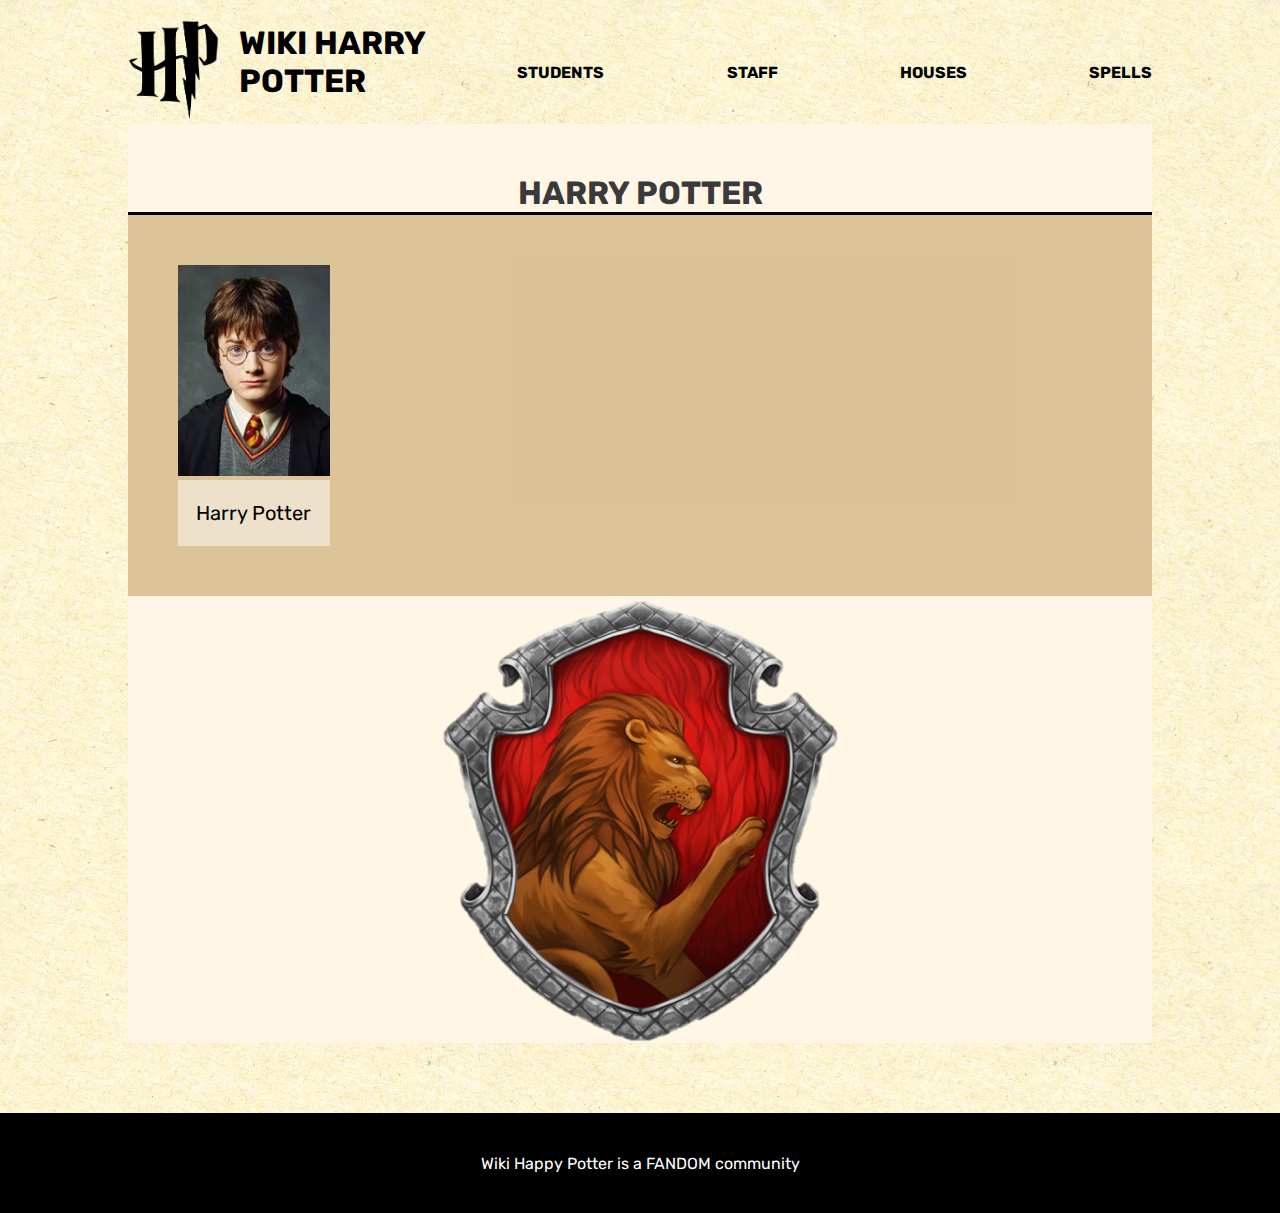
==== details.html @ 03e98438 "Partie 1.1" ====
<!DOCTYPE html>
<html lang="en">
  <head>
    <meta charset="UTF-8" />
    <meta name="viewport" content="width=device-width, initial-scale=1.0" />
    <link rel="stylesheet" href="./css/style.css" />
    <script src="./js/details.js" defer type="module"></script>
    <title>PRENOM - Harry Potter</title>
  </head>
  <body class="page_perso">
    <header class="header">
      <div class="header__right">
        <a href="index.html">
        <img src="./images/logo/logo.png" />
    </a>
 </div>
      <div class="header__left">
        <h1>Wiki Harry Potter</h1>
        <ul>
          <li>Students</li>
          <li>Staff</li>
          <li>Houses</li>
          <li>Spells</li>
        </ul>
        <img src="./images/menu.png" alt="" srcset="" />
      </div>
    </header>
    <main>
      <section>
        <h3>Harry Potter</h3>
        <div class="perso">
          <figure class="perso__left">
            <img src="./images/characters/harry.webp" alt="" srcset="" />
            <figcaption>Harry Potter</figcaption>
          </figure>
          <div class="perso__right">
            
        </div>
      </section>
      <section class="house__perso">
        <img src="./images/logo/Gryffindor.png" alt="" srcset="" />
      </section>
    </main>
    <footer>
      <p>Wiki Happy Potter is a FANDOM community</p>
    </footer>
  </body>
</html>
---- css/style.css ----
:root {
  --light: #fff6e6;
  --darkGrey: #3a3a3a;
  --gold: #b99049;
  --red: #b71713;
  --green: #124b10;
  --blue: #078cb1;
  --yellow: #e1b50c;
}

@font-face {
  font-family: "Rubik";
  src: url("./../font/Rubik-Regular.ttf");
}
@font-face {
  font-family: "Rubik";
  src: url("./../font/Rubik-Bold.ttf");
  font-weight: bold;
}
* {
  margin: 0;
  padding: 0;
}

body {
  background: url("./../images/bgHP.webp") repeat;
  font-family: "Rubik";
}

main {
  background-color: var(--light);
  max-width: 1024px;
  margin: auto;
  margin-bottom: 70px;
}
main h3 {
  text-transform: uppercase;
  border-bottom: 3px solid black;
  text-align: center;
  color: var(--DarkGrey, #3a3a3a);
  text-align: center;
  font-family: Rubik;
  font-size: 32px;
  font-style: normal;
  font-weight: 700;
  line-height: normal;
  padding-top: 10px;
}
main h2 {
  color: var(--DarkGrey, #3a3a3a);
  text-align: center;
  font-family: Roboto;
  font-size: 40px;
  font-style: normal;
  font-weight: 400;
  line-height: normal;
  margin-bottom: 54px;
}

footer {
  background-color: #000;
  height: 100px;
  display: flex;
  justify-content: center;
  align-items: center;
}
footer p {
  text-align: center;
  color: #fff;
}

.header {
  display: flex;
  max-width: 1024px;
  margin: auto;
  margin-top: 20px;
}
.header h1 {
  margin-bottom: 20px;
}
.header__right img {
  height: 100px;
  margin-right: 20px;
}
.header__left {
  width: 100%;
  display: flex;
  align-items: center;
  text-transform: uppercase;
}
.header__left ul {
  display: flex;
  justify-content: space-between;
  width: 80%;
}
.header__left ul li {
  list-style: none;
  font-weight: bold;
}
.header__left img {
  display: none;
}

.houses {
  display: flex;
  justify-content: center;
  background: rgba(185, 144, 73, 0.5);
  padding: 30px;
  flex-wrap: wrap;
}
.houses > div {
  border-radius: 140px;
  width: 140px;
  height: 140px;
  text-align: center;
}
.houses > div:hover {
  background: #fff6e6;
}
.houses img {
  width: 121px;
  height: 136px;
}

.characters {
  display: flex;
  justify-content: space-around;
  flex-wrap: wrap;
  padding: 30px;
}
.characters > div {
  padding: 30px;
}
.characters img {
  width: 150px;
  height: 150px;
  border-radius: 150px;
  border: 8px solid var(--Gold, #b99049);
  background: url(<path-to-image>), lightgray -1.24px 0px/101.653% 141.566% no-repeat;
  box-shadow: 0px 4px 4px 0px rgba(0, 0, 0, 0.25);
  object-fit: cover;
  object-position: top;
}
.characters p {
  text-align: center;
  font-weight: bold;
  color: var(--Gold, #b99049);
}

/* PAGE PERSO */
.page_perso h3 {
  padding: 50px 50px 0 50px;
}
.page_perso .perso {
  background: rgba(185, 144, 73, 0.5);
  padding: 50px;
  display: flex;
}
.page_perso .perso__right {
  display: flex;
  flex-direction: column;
  justify-content: space-between;
  width: 100%;
}
.page_perso .perso__right > div {
  display: flex;
  justify-content: space-around;
}
.page_perso .perso__right p.attr {
  font-weight: bold;
}
.page_perso figure {
  width: 215px;
  margin-right: 120px;
}
.page_perso figure img {
  width: 100%;
}
.page_perso figure figcaption {
  background: rgba(255, 255, 255, 0.5);
  display: flex;
  align-items: center;
  height: 66px;
  justify-content: center;
  font-size: 20px;
}
.page_perso .house__perso {
  display: flex;
  justify-content: center;
  align-items: center;
}

@media screen and (max-width: 425px) {
  header {
    width: 90%;
  }
  header h1,
header ul {
    display: none !important;
  }
  header .header__left {
    display: flex;
    justify-content: flex-end;
  }
  header .header__left img {
    display: block !important;
    height: 70px;
  }

  .houses {
    flex-direction: column;
    align-content: space-around;
  }
}

/*# sourceMappingURL=style.css.map */
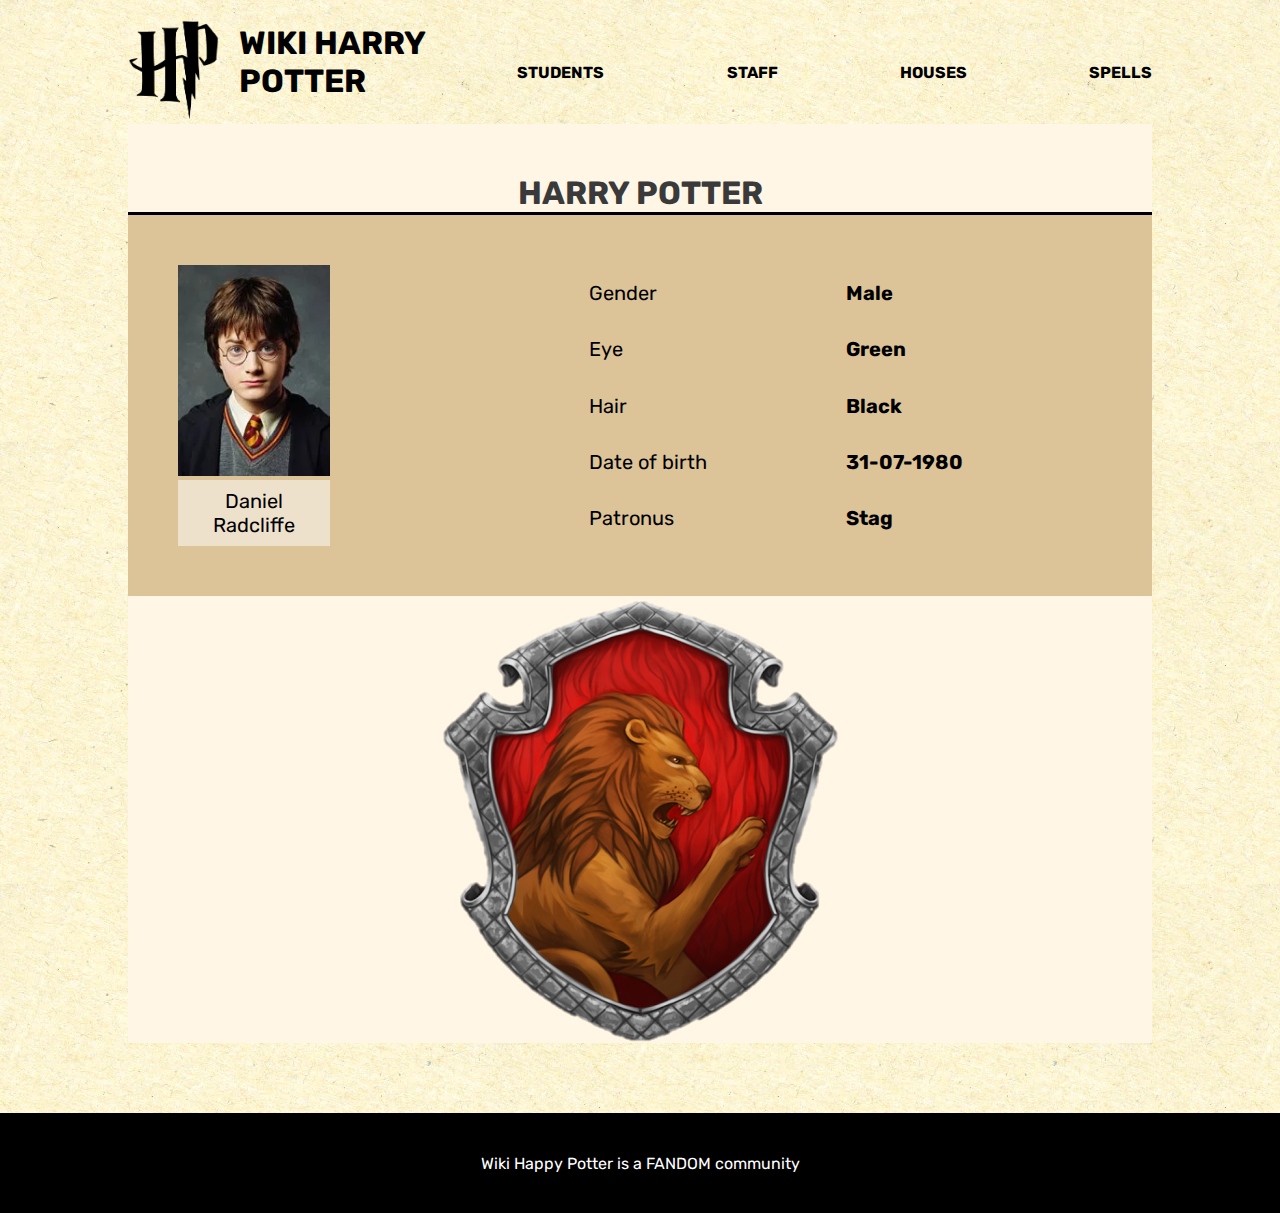
==== commit 00ae6742: "Partie 1.4" ====
--- a/details.html
+++ b/details.html
@@ -31,10 +31,24 @@
         <div class="perso">
           <figure class="perso__left">
             <img src="./images/characters/harry.webp" alt="" srcset="" />
-            <figcaption>Harry Potter</figcaption>
+            <figcaption>Daniel <br/>Radcliffe</figcaption>
           </figure>
           <div class="perso__right">
-            
+            <div class="col1">
+              <p>Gender</p>
+              <p>Eye</p>
+              <p>Hair</p>
+              <p>Date of birth</p>
+              <p>Patronus</p>
+            </div>
+            <div class="col2">
+              <p>Male</p>
+              <p>Green</p>
+              <p>Black</p>
+              <p>31-07-1980</p>
+              <p>Stag</p>
+            </div>
+          </div>
         </div>
       </section>
       <section class="house__perso">
--- a/css/style.css
+++ b/css/style.css
@@ -141,6 +141,19 @@
   object-fit: cover;
   object-position: top;
 }
+
+.characters .green:hover {
+  border: 8px solid var(--green)
+}
+.characters .blue:hover {
+  border: 8px solid var(--blue)
+}
+.characters .red:hover {
+  border: 8px solid var(--red)
+}
+.characters .yellow:hover {
+  border: 8px solid var(--yellow)
+}
 .characters p {
   text-align: center;
   font-weight: bold;
@@ -158,16 +171,20 @@
 }
 .page_perso .perso__right {
   display: flex;
+  flex-direction: row;
+  justify-content: space-evenly;
+  width: 100%;
+}
+.page_perso .perso__right > div {
+  display: flex;
+  justify-content: space-around;
   flex-direction: column;
-  justify-content: space-between;
-  width: 100%;
-}
-.page_perso .perso__right > div {
-  display: flex;
-  justify-content: space-around;
-}
-.page_perso .perso__right p.attr {
-  font-weight: bold;
+}
+.page_perso .perso__right .col2 p {
+  font-weight: bold;
+}
+.page_perso .perso__right p {
+  font-size: 20px;
 }
 .page_perso figure {
   width: 215px;
@@ -183,6 +200,7 @@
   height: 66px;
   justify-content: center;
   font-size: 20px;
+  text-align: center;
 }
 .page_perso .house__perso {
   display: flex;
